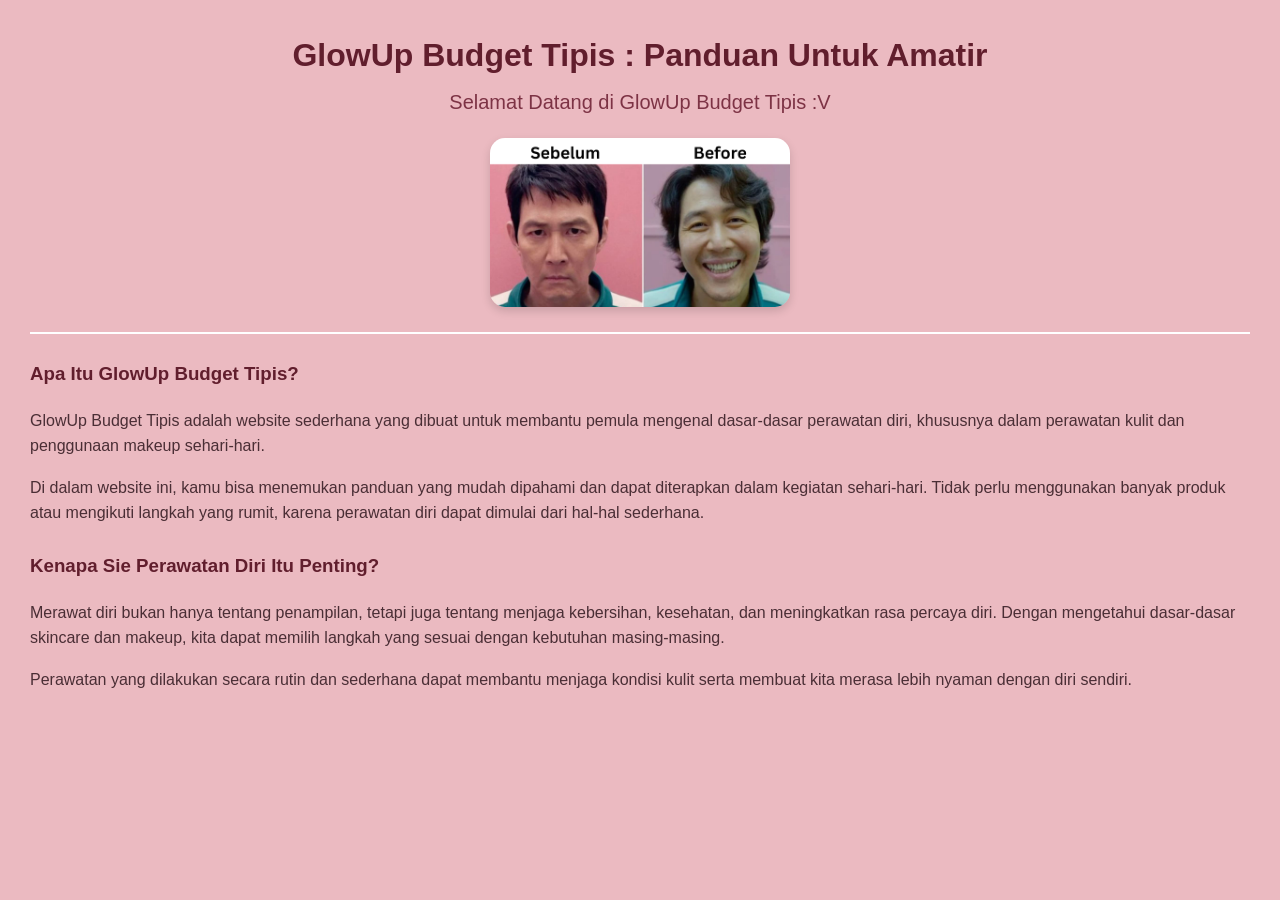
==== Index.html @ 78d5d358 "Kerangka Index dan Laman Skincare" ====
<!DOCTYPE html>
<html lang="id">
<head>
    <meta charset="UTF-8">
    <meta name="viewport" content="width=device-width, initial-scale=1.0">
    <title>GlowUp Hub: Panduan Pemula</title>

    <link rel="stylesheet" href="Index.css">
</head>

<body>

    <h1>GlowUp Budget Tipis : Panduan Untuk Amatir</h1>

    <h2>Selamat Datang di GlowUp Budget Tipis :V</h2>

    <img 
        src="WhatsApp Image 2026-09-16 at 15.58.40.jpeg" 
        alt="Ilustrasi Kecantikan" 
        width="300"
    >

    <hr>

    <h3>Apa Itu GlowUp Budget Tipis?</h3>

    <p>
        GlowUp Budget Tipis adalah website sederhana yang dibuat untuk membantu
        pemula mengenal dasar-dasar perawatan diri, khususnya dalam
        perawatan kulit dan penggunaan makeup sehari-hari.
    </p>

    <p>
        Di dalam website ini, kamu bisa menemukan panduan yang mudah
        dipahami dan dapat diterapkan dalam kegiatan sehari-hari.
        Tidak perlu menggunakan banyak produk atau mengikuti langkah
        yang rumit, karena perawatan diri dapat dimulai dari hal-hal
        sederhana.
    </p>

    <h3>Kenapa Sie Perawatan Diri Itu Penting?</h3>

    <p>
        Merawat diri bukan hanya tentang penampilan, tetapi juga tentang
        menjaga kebersihan, kesehatan, dan meningkatkan rasa percaya diri.
        Dengan mengetahui dasar-dasar skincare dan makeup, kita dapat
        memilih langkah yang sesuai dengan kebutuhan masing-masing.
    </p>

    <p>
        Perawatan yang dilakukan secara rutin dan sederhana dapat membantu
        menjaga kondisi kulit serta membuat kita merasa lebih nyaman
        dengan diri sendiri.
    </p>

     <!-- BAGIAN TEMAN -->

</body>
</html>
---- Index.css ----
body {
    background-color: rgb(235, 186, 193);
    font-family: Arial, sans-serif;
    margin: 30px;
    color: #4a2e35;
    line-height: 1.6;
}

h1 {
    color: #611e2d;
    text-align: center;
    margin-bottom: 5px;
}

h2 {
    color: #7d3345;
    font-weight: normal;
    font-size: 20px;
    text-align: center;
    margin-top: 0;
}

h3 {
    color: #611e2d;
    margin-top: 25px;
}

h4 {
    color: #611e2d;
    font-size: 18px;
}

img {
    display: block;
    margin: 20px auto;
    width: 300px;
    border-radius: 15px;
    box-shadow: 0 4px 10px rgba(0, 0, 0, 0.15);
}

hr {
    border: none;
    border-top: 2px solid #ffffff;
    margin: 25px 0;
}

p {
    font-size: 16px;
}
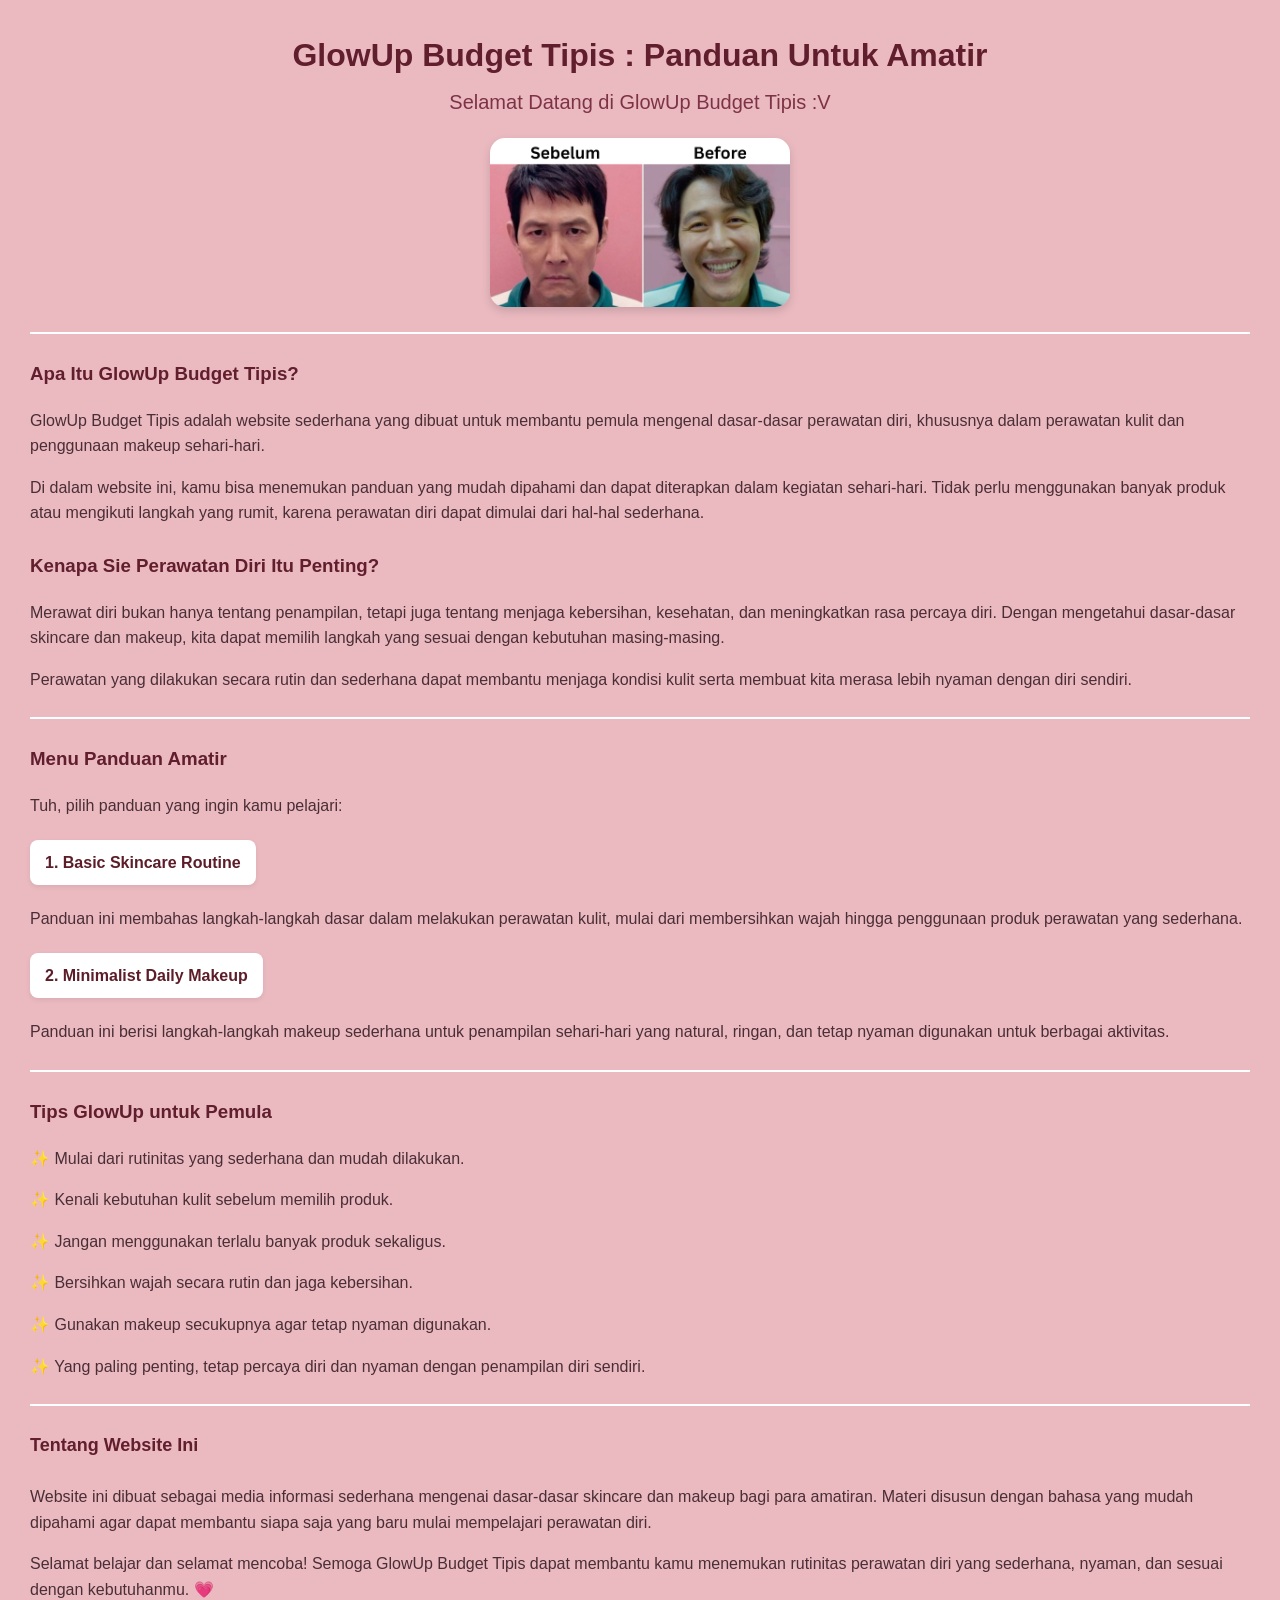
==== commit cc6a0f2b: "Menambahkan Halaman3 Makeup dan selesai index" ====
--- a/Index.html
+++ b/Index.html
@@ -54,6 +54,79 @@
     </p>
 
      <!-- BAGIAN TEMAN -->
+    <hr>
+
+    <h3>Menu Panduan Amatir</h3>
+
+    <p>
+        Tuh, pilih panduan yang ingin kamu pelajari:
+    </p>
+
+    <p>
+        <a href="skincare.html">1. Basic Skincare Routine</a>
+    </p>
+
+    <p>
+        Panduan ini membahas langkah-langkah dasar dalam melakukan
+        perawatan kulit, mulai dari membersihkan wajah hingga penggunaan
+        produk perawatan yang sederhana.
+    </p>
+
+    <p>
+        <a href="Makeup.html">2. Minimalist Daily Makeup</a>
+    </p>
+
+    <p>
+        Panduan ini berisi langkah-langkah makeup sederhana untuk
+        penampilan sehari-hari yang natural, ringan, dan tetap nyaman
+        digunakan untuk berbagai aktivitas.
+    </p>
+
+    <hr>
+
+    <h3>Tips GlowUp untuk Pemula</h3>
+
+    <p>
+        ✨ Mulai dari rutinitas yang sederhana dan mudah dilakukan.
+    </p>
+
+    <p>
+        ✨ Kenali kebutuhan kulit sebelum memilih produk.
+    </p>
+
+    <p>
+        ✨ Jangan menggunakan terlalu banyak produk sekaligus.
+    </p>
+
+    <p>
+        ✨ Bersihkan wajah secara rutin dan jaga kebersihan.
+    </p>
+
+    <p>
+        ✨ Gunakan makeup secukupnya agar tetap nyaman digunakan.
+    </p>
+
+    <p>
+        ✨ Yang paling penting, tetap percaya diri dan nyaman dengan
+        penampilan diri sendiri.
+    </p>
+
+    <hr>
+
+    <h4>Tentang Website Ini</h4>
+
+    <p>
+        Website ini dibuat sebagai media informasi sederhana
+        mengenai dasar-dasar skincare dan makeup bagi para amatiran.
+        Materi disusun dengan bahasa yang mudah dipahami agar dapat
+        membantu siapa saja yang baru mulai mempelajari perawatan diri.
+    </p>
+
+    <p>
+        Selamat belajar dan selamat mencoba! Semoga GlowUp Budget Tipis dapat
+        membantu kamu menemukan rutinitas perawatan diri yang sederhana,
+        nyaman, dan sesuai dengan kebutuhanmu. 💗
+    </p>
 
 </body>
 </html>
--- a/Index.css
+++ b/Index.css
@@ -48,3 +48,20 @@
 p {
     font-size: 16px;
 }
+
+a {
+    color: #5c1d28;
+    text-decoration: none;
+    font-weight: bold;
+    background-color: #ffffff;
+    padding: 10px 15px;
+    border-radius: 8px;
+    display: inline-block;
+    margin: 5px 0;
+    box-shadow: 0 2px 5px rgba(0, 0, 0, 0.08);
+}
+
+a:hover {
+    background-color: #f7d6dc;
+    color: #3b1019;
+}
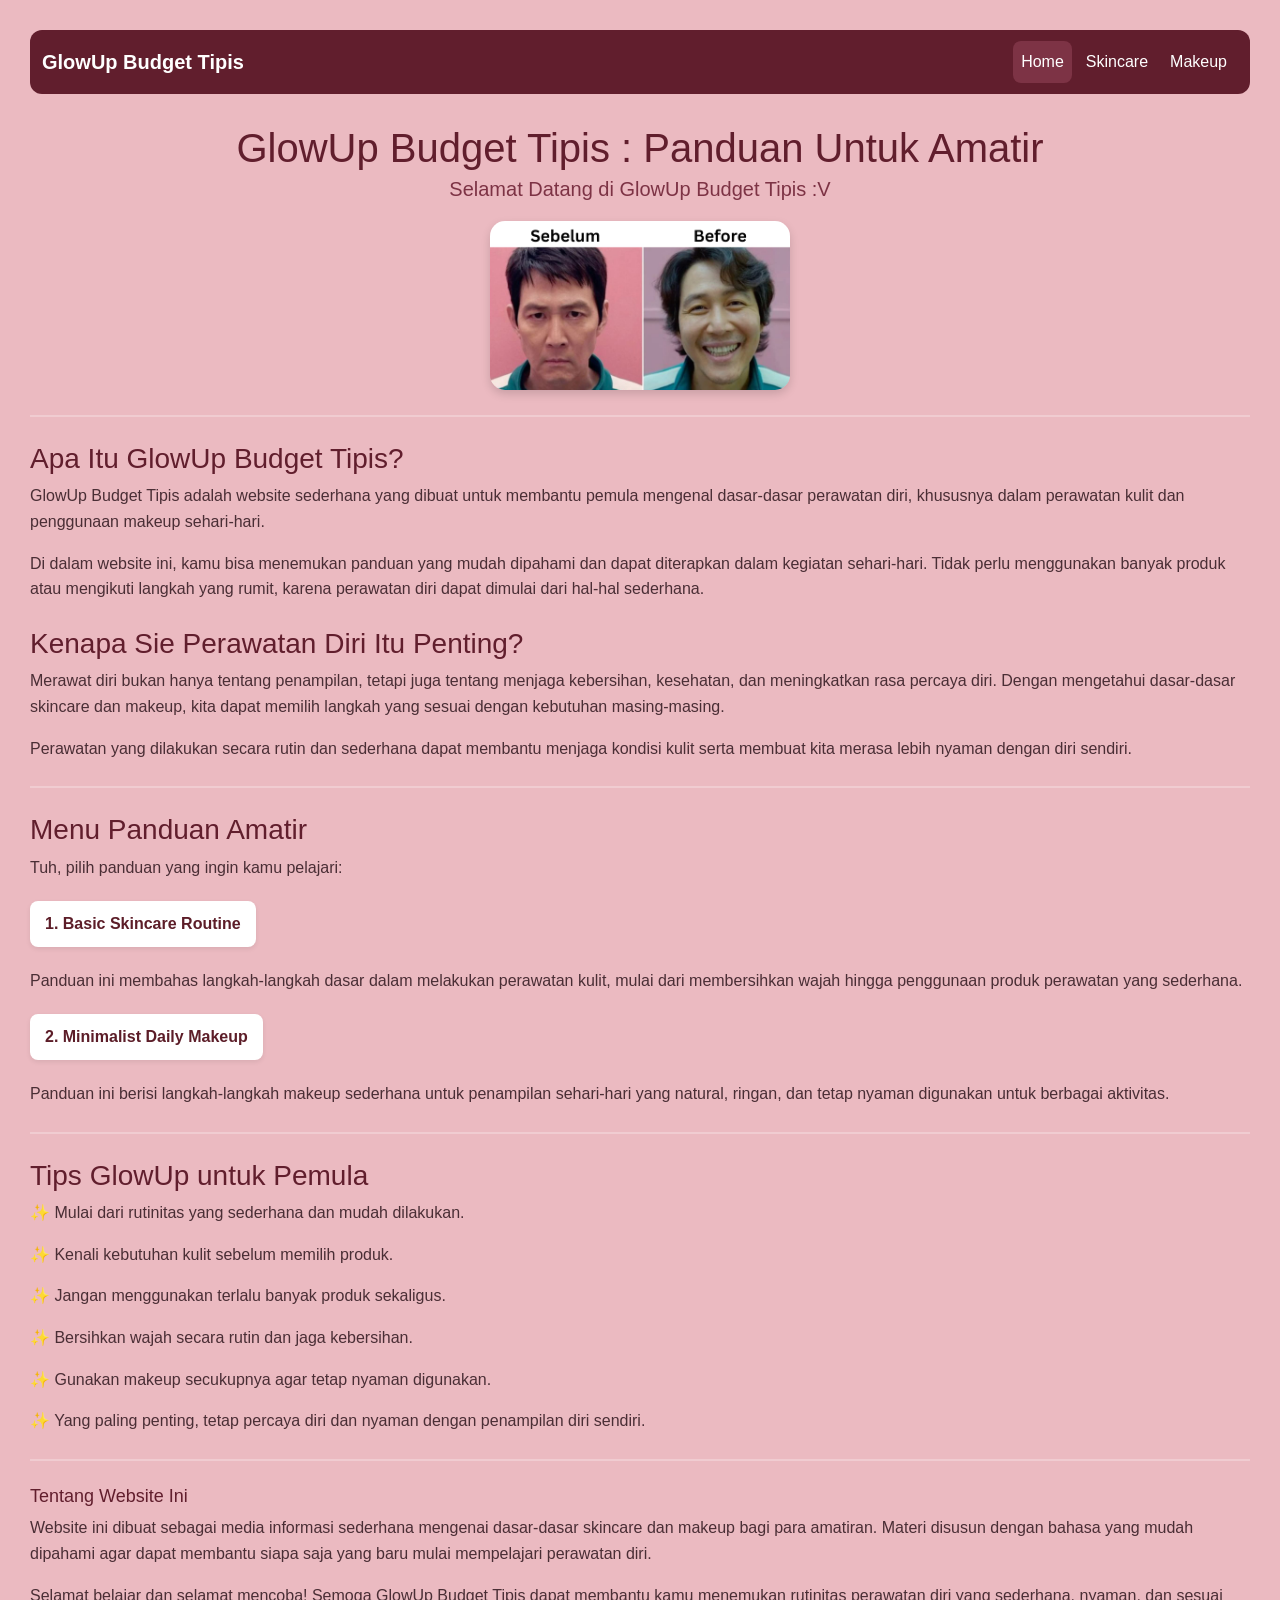
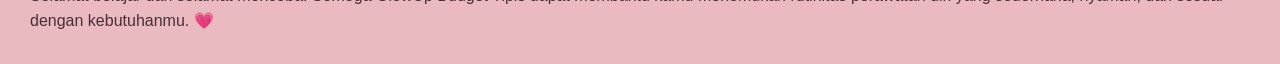
==== commit 99e43d5c: "Menambahkan Navbar Bootsrap di semua halaman" ====
--- a/Index.html
+++ b/Index.html
@@ -4,11 +4,62 @@
     <meta charset="UTF-8">
     <meta name="viewport" content="width=device-width, initial-scale=1.0">
     <title>GlowUp Hub: Panduan Pemula</title>
+    
+    <link
+    href="https://cdn.jsdelivr.net/npm/bootstrap@5.3.8/dist/css/bootstrap.min.css"
+    rel="stylesheet"
+    >
 
     <link rel="stylesheet" href="Index.css">
 </head>
 
 <body>
+
+    <nav class="navbar navbar-expand-lg navbar-dark custom-navbar">
+    <div class="container-fluid">
+
+        <a class="navbar-brand" href="Index.html">
+            GlowUp Budget Tipis
+        </a>
+
+        <button
+            class="navbar-toggler"
+            type="button"
+            data-bs-toggle="collapse"
+            data-bs-target="#navbarMenu"
+            aria-controls="navbarMenu"
+            aria-expanded="false"
+            aria-label="Toggle navigation"
+        >
+            <span class="navbar-toggler-icon"></span>
+        </button>
+
+        <div class="collapse navbar-collapse" id="navbarMenu">
+            <ul class="navbar-nav ms-auto">
+
+                <li class="nav-item">
+                    <a class="nav-link active" href="Index.html">
+                        Home
+                    </a>
+                </li>
+
+                <li class="nav-item">
+                    <a class="nav-link" href="Skincare.html">
+                        Skincare
+                    </a>
+                </li>
+
+                <li class="nav-item">
+                    <a class="nav-link" href="Makeup.html">
+                        Makeup
+                    </a>
+                </li>
+
+            </ul>
+        </div>
+
+    </div>
+</nav>
 
     <h1>GlowUp Budget Tipis : Panduan Untuk Amatir</h1>
 
@@ -128,5 +179,9 @@
         nyaman, dan sesuai dengan kebutuhanmu. 💗
     </p>
 
+    <script
+    src="https://cdn.jsdelivr.net/npm/bootstrap@5.3.8/dist/js/bootstrap.bundle.min.js"
+    ></script>
+
 </body>
 </html>
--- a/Index.css
+++ b/Index.css
@@ -64,4 +64,47 @@
 a:hover {
     background-color: #f7d6dc;
     color: #3b1019;
+}
+
+.custom-navbar {
+    background-color: #611e2d;
+    border-radius: 12px;
+    margin-bottom: 30px;
+}
+
+.custom-navbar .navbar-brand {
+    color: #ffffff;
+    font-weight: bold;
+    background-color: transparent;
+    padding: 8px 0;
+    margin: 0;
+    box-shadow: none;
+}
+
+.custom-navbar .navbar-brand:hover {
+    color: #f7d6dc;
+    background-color: transparent;
+}
+
+.custom-navbar .nav-link {
+    color: #ffffff;
+    background-color: transparent;
+    padding: 8px 15px;
+    margin: 0 3px;
+    border-radius: 8px;
+    box-shadow: none;
+}
+
+.custom-navbar .nav-link:hover {
+    color: #ffffff;
+    background-color: #7d3345;
+}
+
+.custom-navbar .nav-link.active {
+    color: #ffffff;
+    background-color: #7d3345;
+}
+
+.custom-navbar .navbar-toggler {
+    border-color: #ffffff;
 }
